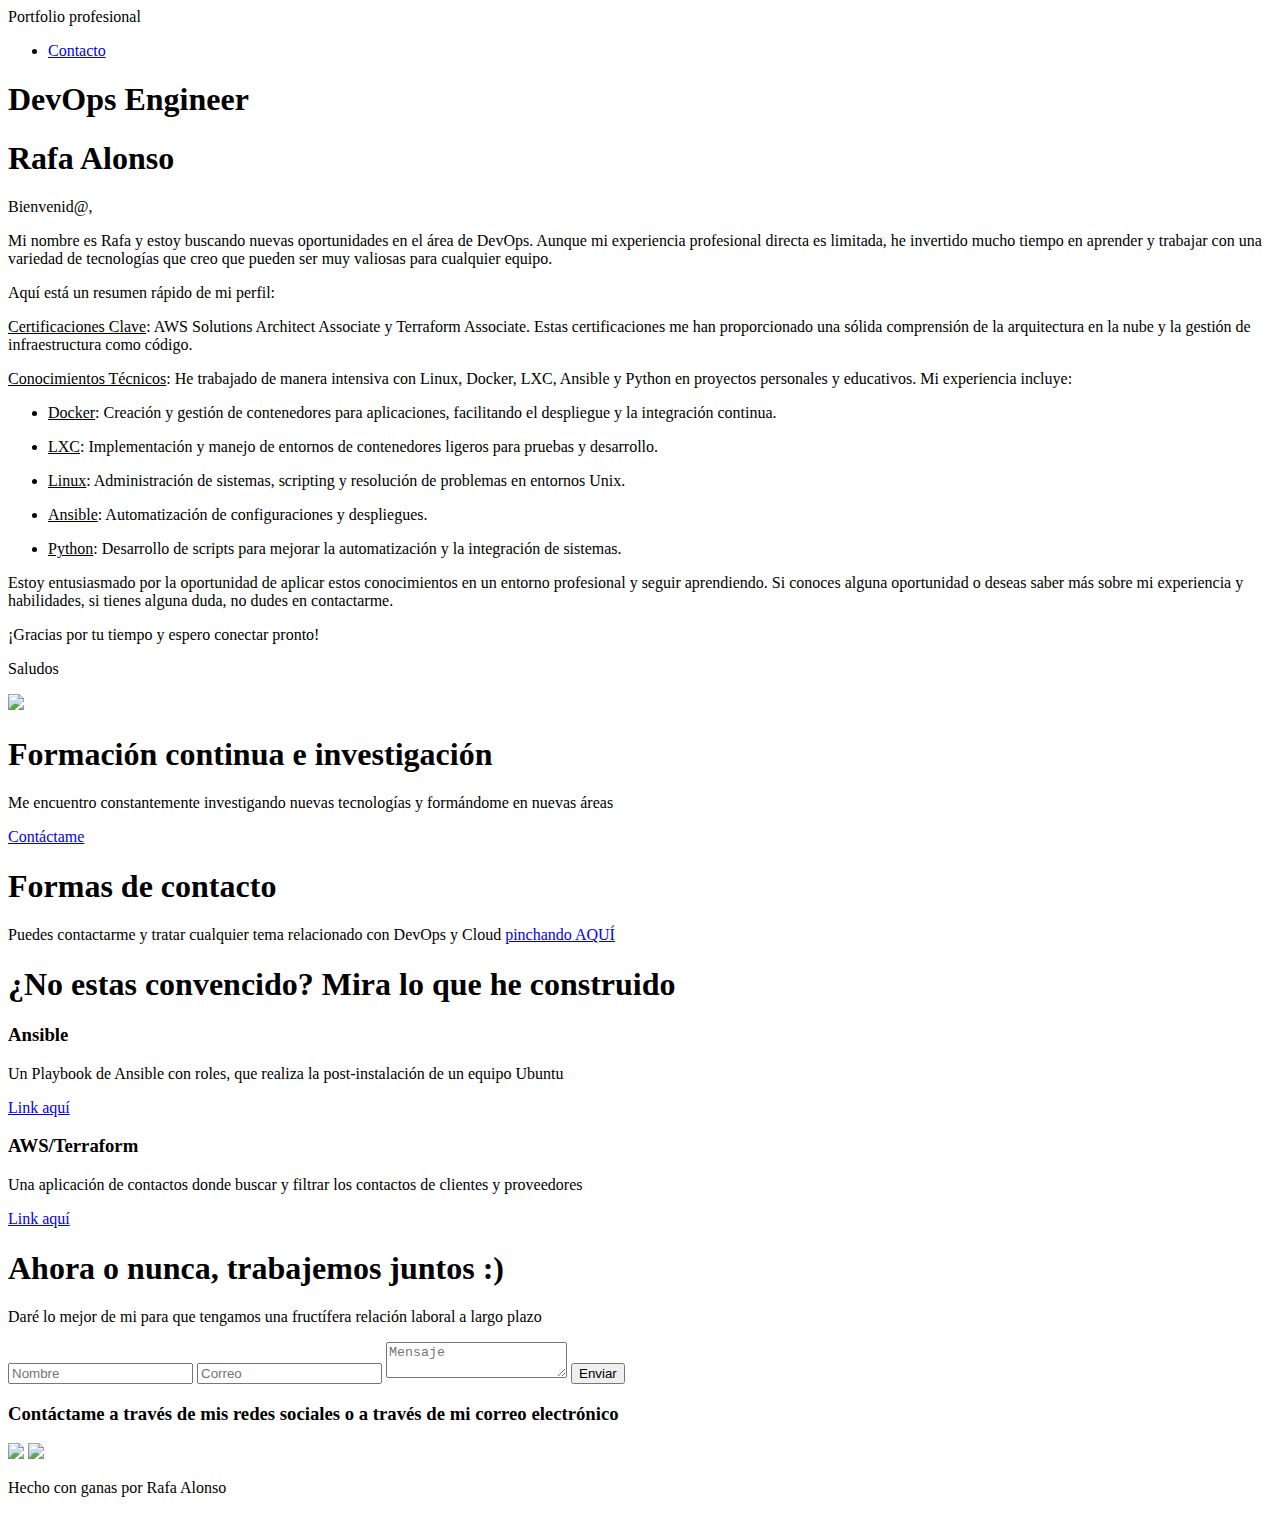
==== index.html @ a125cd04 "path change" ====
<!DOCTYPE html>
<meta charset="UTF-8">
<title> Rafa Alonso - Portfolio</title>
<link rel="stylesheet" href="./static/style.css">
<link rel="preconnect" href="https://fonts.googleapis.com">
<link rel="preconnect" href="https://fonts.gstatic.com" crossorigin>
<link href="https://fonts.googleapis.com/css2?family=Rubik:wght@400;700&display=swap" rel="stylesheet">
<link rel="preconnect" href="https://fonts.googleapis.com">
<link rel="preconnect" href="https://fonts.gstatic.com" crossorigin>
<link href="https://fonts.googleapis.com/css2?family=Rufina:wght@400;700&display=swap" rel="stylesheet">

<body>
    <header>
        <div class="logo"> Portfolio profesional</div>
        <nav>
            <ul>
                <li><a href='#contacto'>Contacto</a></li>
            </ul>
        </nav>
    </header>
    <section>
        <div class="hero">
            <div class="hero-content">
                <div class="left">
                    <h1>DevOps Engineer</h1>
                    <h1>Rafa Alonso</h1>
                    <p>Bienvenid@,</p>
                    <p class="indent">Mi nombre es Rafa y estoy buscando nuevas oportunidades en el área de DevOps.
                        Aunque mi experiencia profesional directa es limitada, he invertido mucho tiempo
                        en aprender y trabajar con una variedad de tecnologías que creo que pueden ser
                        muy valiosas para cualquier equipo.</p>
                    <p>Aquí está un resumen rápido de mi perfil:</p>
                    <p><u>Certificaciones Clave</u>: AWS Solutions Architect Associate y Terraform Associate.
                        Estas certificaciones me han proporcionado una sólida comprensión de la arquitectura
                        en la nube y la gestión de infraestructura como código.
                    <p><u>Conocimientos Técnicos</u>: He trabajado de manera intensiva con Linux, Docker, LXC, Ansible y
                        Python en proyectos personales y educativos. Mi experiencia incluye:</p>

                    <ul>
                        <li>
                            <p><u>Docker</u>: Creación y gestión de contenedores para aplicaciones, facilitando el
                                despliegue y
                                la
                                integración continua.</p>
                        </li>
                        <li>
                            <p><u>LXC</u>: Implementación y manejo de entornos de contenedores ligeros para pruebas y
                                desarrollo.</p>
                        </li>
                        <li>
                            <p><u>Linux</u>: Administración de sistemas, scripting y resolución de problemas en entornos
                                Unix.
                            </p>
                        </li>
                        <li>
                            <p><u>Ansible</u>: Automatización de configuraciones y despliegues.</p>
                        </li>
                        <li>
                            <p><u>Python</u>: Desarrollo de scripts para mejorar la automatización y la integración de
                                sistemas.</p>
                        </li>
                    </ul>
                    <p class="indent">Estoy entusiasmado por la oportunidad de aplicar estos conocimientos en un entorno
                        profesional y seguir aprendiendo. Si conoces alguna oportunidad o deseas saber más sobre mi
                        experiencia y habilidades, si tienes alguna duda, no dudes en contactarme.</p>

                    <p>¡Gracias por tu tiempo y espero conectar pronto!</p>

                    <p>Saludos</p>

                </div>
                <div class="right">
                    <img src="./static/redes.jpg" width="800px" />
                </div>
            </div>
        </div>
        <div class="center">
            <div class="content">
                <div class="row vert-pad">
                    <div class="left padded">
                        <h1> Formación continua e investigación</h1>
                        <p> Me encuentro constantemente investigando nuevas tecnologías y formándome en nuevas áreas</p>
                        <p class="hero2"><a href="#contacto" class="btn">Contáctame</a></p>
                    </div>
                    <div class="right2 padded">
                        <h1> Formas de contacto</h1>
                        <p>Puedes contactarme y tratar cualquier tema relacionado con DevOps y Cloud <a class="green"
                                href='#contacto'>pinchando AQUÍ</a></p>
                    </div>
                </div>
            </div>
        </div>
        <div class="center padded white-bg">
            <div class="content padded">
                <div class="padded">
                    <h1>¿No estas convencido? Mira lo que he construido</h1>
                </div>
                <div class="row">
                    <div class="card third">
                        <h3>Ansible</h3>
                        <p>Un Playbook de Ansible con roles, que realiza la post-instalación de un equipo Ubuntu </p>
                        <a class="green" target="_blank" href="https://www.google.com">Link aquí</a>
                    </div>
                    <div class="card third">
                        <h3>AWS/Terraform</h3>
                        <p>Una aplicación de contactos donde buscar y filtrar los contactos de clientes y proveedores
                        </p>
                        <a class="green" href="#contacto">Link aquí</a>
                    </div>
                    <!--   <div class="card third">
                        <h3>Lista de tareas</h3>
                        <p>Es una aplicación para gestionar las diferentes tareas del día a día</p>
                        <a class="green" href="#contacto">Link aquí</a>
                    </div>-->
                </div>
            </div>
        </div>
        <div class="center padded">
            <div class="content">
                <div class="row vert-pad">
                    <div class="left padded">
                        <h1>Ahora o nunca, trabajemos juntos :)</h1>
                        <p>Daré lo mejor de mi para que tengamos una fructífera relación laboral a largo plazo</p>
                    </div>
                    <div id="contacto" class="right2 padded">
                        <form class="contact-form" method="post" action="{{ url_for('mail') }}">
                            <input name="name" placeholder="Nombre" required />
                            <input name="_email" placeholder="Correo" required type='email' />
                            <textarea placeholder="Mensaje" name="mensaje" required minlength="10"></textarea>
                            <button class="btn full-width">Enviar</button>
                        </form>
                    </div>
                </div>
            </div>
        </div>
    </section>

    <div class="footer">
        <div class="center full-width">
            <div class="row">
                <h3>Contáctame a través de mis redes sociales o a través de mi correo electrónico</h3>
            </div>
        </div>

        <div class="center full-width social-links">
            <div class="row">
                <a target="_blank" href="mailto:rafa.alon84@protonmail.com&subject=Oferta%20de%20empleo"><img
                        class=" social" width=30 src="./static/instagram.jpg"></a>
                <a target="_blank" href="https://www.linkedin.com/in/rafael-alonso-sousa-542b7b24b"><img class="social"
                        width=30 src="./static/linkedin.jpg"></a>
            </div>
        </div>
        <div class="made-width">
            <div class="row">
                <p> Hecho con ganas por Rafa Alonso</p>
            </div>
        </div>
    </div>
</body>
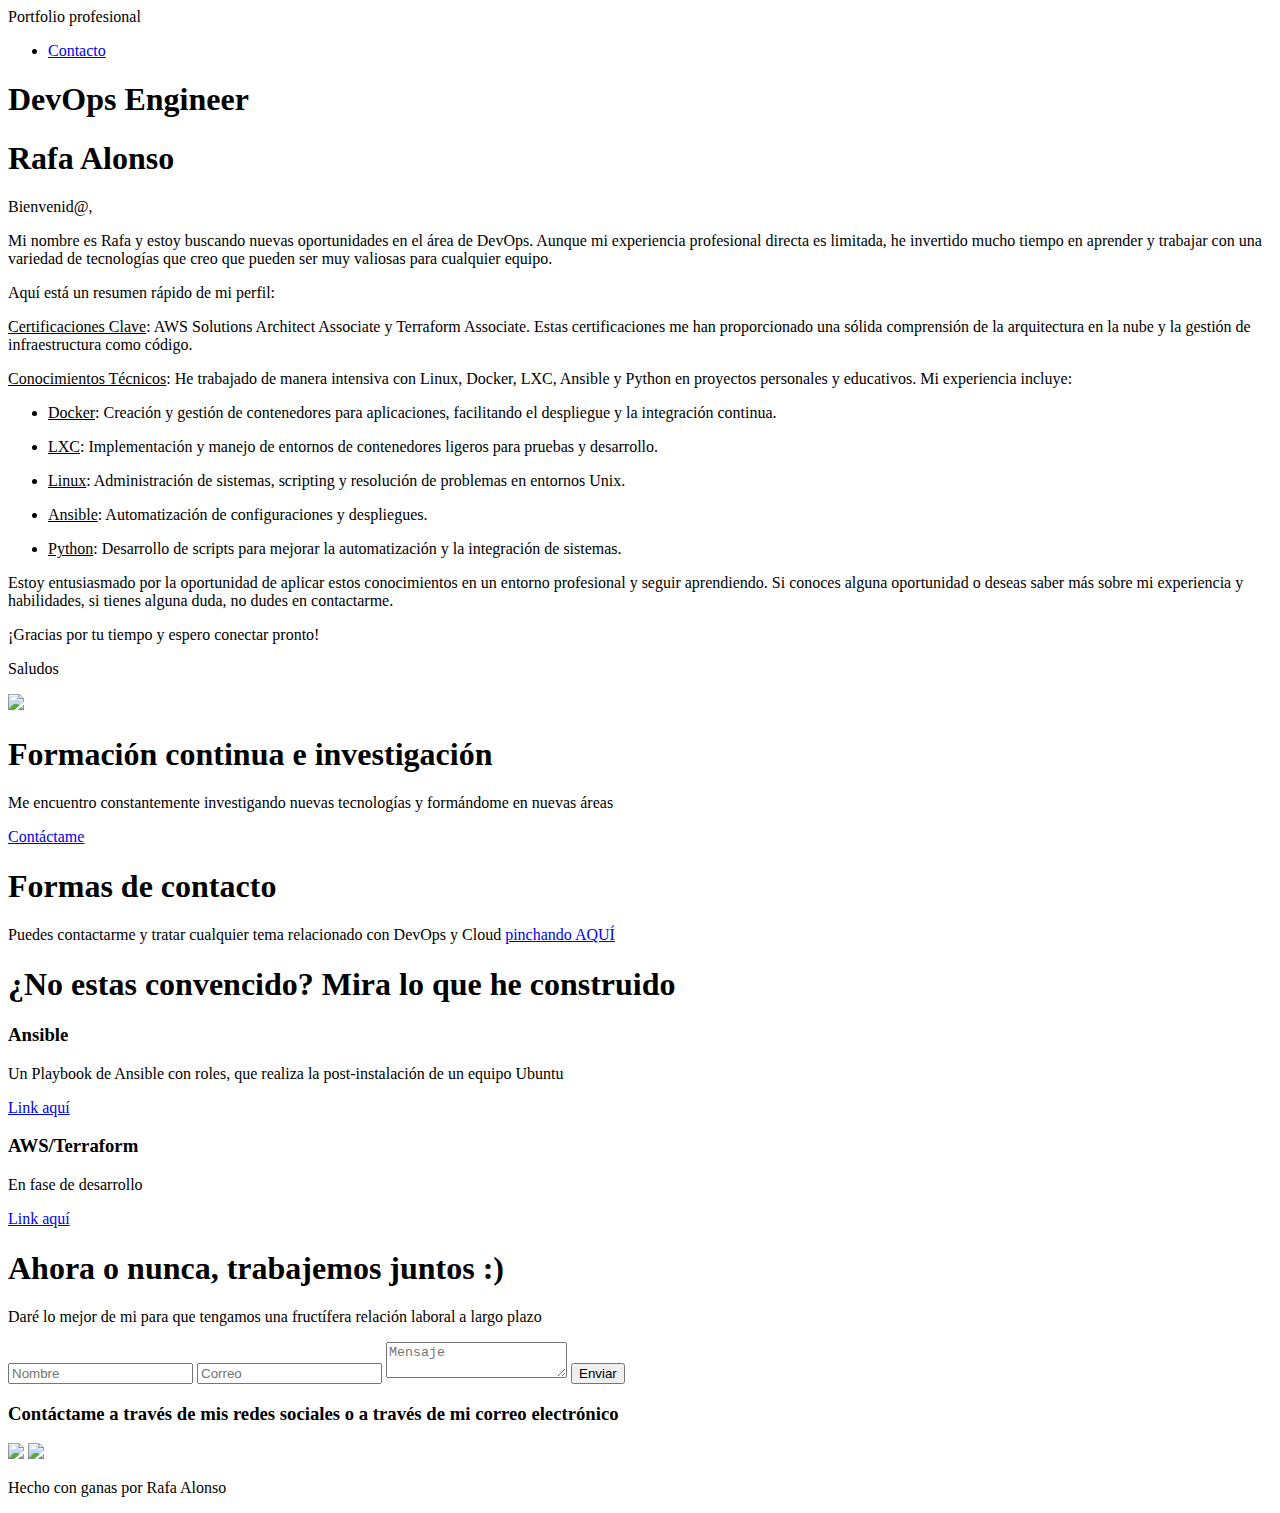
==== commit 99c37e20: "debugging form" ====
--- a/index.html
+++ b/index.html
@@ -35,7 +35,6 @@
                         en la nube y la gestión de infraestructura como código.
                     <p><u>Conocimientos Técnicos</u>: He trabajado de manera intensiva con Linux, Docker, LXC, Ansible y
                         Python en proyectos personales y educativos. Mi experiencia incluye:</p>
-
                     <ul>
                         <li>
                             <p><u>Docker</u>: Creación y gestión de contenedores para aplicaciones, facilitando el
@@ -63,11 +62,8 @@
                     <p class="indent">Estoy entusiasmado por la oportunidad de aplicar estos conocimientos en un entorno
                         profesional y seguir aprendiendo. Si conoces alguna oportunidad o deseas saber más sobre mi
                         experiencia y habilidades, si tienes alguna duda, no dudes en contactarme.</p>
-
                     <p>¡Gracias por tu tiempo y espero conectar pronto!</p>
-
                     <p>Saludos</p>
-
                 </div>
                 <div class="right">
                     <img src="./static/redes.jpg" width="800px" />
@@ -103,8 +99,7 @@
                     </div>
                     <div class="card third">
                         <h3>AWS/Terraform</h3>
-                        <p>Una aplicación de contactos donde buscar y filtrar los contactos de clientes y proveedores
-                        </p>
+                        <p>En fase de desarrollo</p>
                         <a class="green" href="#contacto">Link aquí</a>
                     </div>
                     <!--   <div class="card third">
@@ -123,13 +118,41 @@
                         <p>Daré lo mejor de mi para que tengamos una fructífera relación laboral a largo plazo</p>
                     </div>
                     <div id="contacto" class="right2 padded">
-                        <form class="contact-form" method="post" action="{{ url_for('mail') }}">
+                        <form id="contactForm" class="contact-form">
                             <input name="name" placeholder="Nombre" required />
-                            <input name="_email" placeholder="Correo" required type='email' />
-                            <textarea placeholder="Mensaje" name="mensaje" required minlength="10"></textarea>
-                            <button class="btn full-width">Enviar</button>
+                            <input name="email" placeholder="Correo" required type='email' />
+                            <textarea placeholder="Mensaje" name="message" required minlength="10"></textarea>
+                            <button type="submit" class="btn full-width">Enviar</button>
                         </form>
                     </div>
+                    <script>
+                        document.getElementById('contactForm').addEventListener('submit', function (event) {
+                            event.preventDefault(); // Prevenir el envío por defecto del formulario
+
+                            const formData = new FormData(this);
+                            const jsonData = {};
+                            formData.forEach((value, key) => {
+                                jsonData[key] = value;
+                            });
+
+                            fetch('https://mail.rafa-alon84.workers.dev', { // URL del Worker
+                                method: 'POST',
+                                headers: {
+                                    'Content-Type': 'application/json',
+                                },
+                                body: JSON.stringify(jsonData),
+                            })
+                                .then(response => response.json())
+                                .then(result => {
+                                    console.log('Éxito:', result);
+                                    alert('Mensaje enviado con éxito!');
+                                })
+                                .catch(error => {
+                                    console.log('Error:', error);
+                                    alert('Ocurrió un error al enviar el mensaje.');
+                                });
+                        });
+                    </script>
                 </div>
             </div>
         </div>
@@ -144,8 +167,7 @@
 
         <div class="center full-width social-links">
             <div class="row">
-                <a target="_blank" href="mailto:rafa.alon84@protonmail.com&subject=Oferta%20de%20empleo"><img
-                        class=" social" width=30 src="./static/instagram.jpg"></a>
+                <a target="_blank" href="#contacto"><img class=" social" width=30 src="./static/instagram.jpg"></a>
                 <a target="_blank" href="https://www.linkedin.com/in/rafael-alonso-sousa-542b7b24b"><img class="social"
                         width=30 src="./static/linkedin.jpg"></a>
             </div>
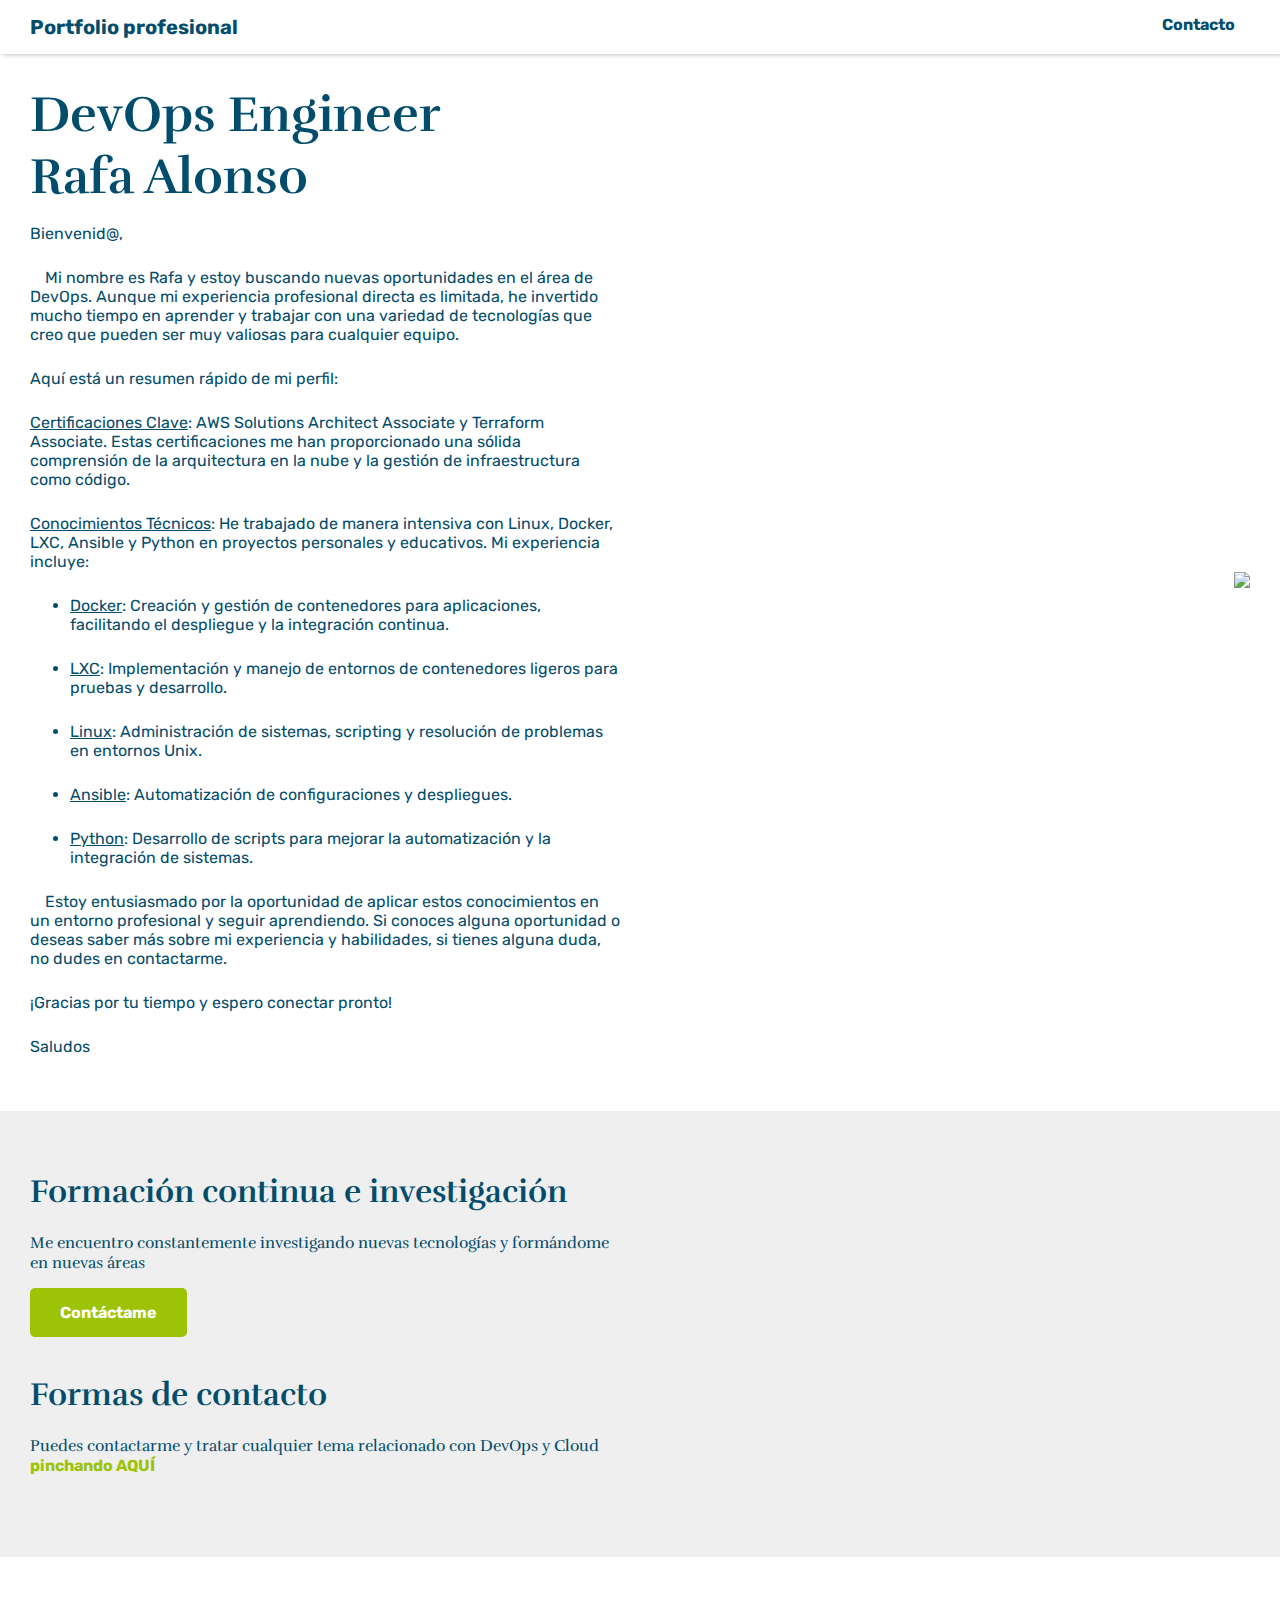
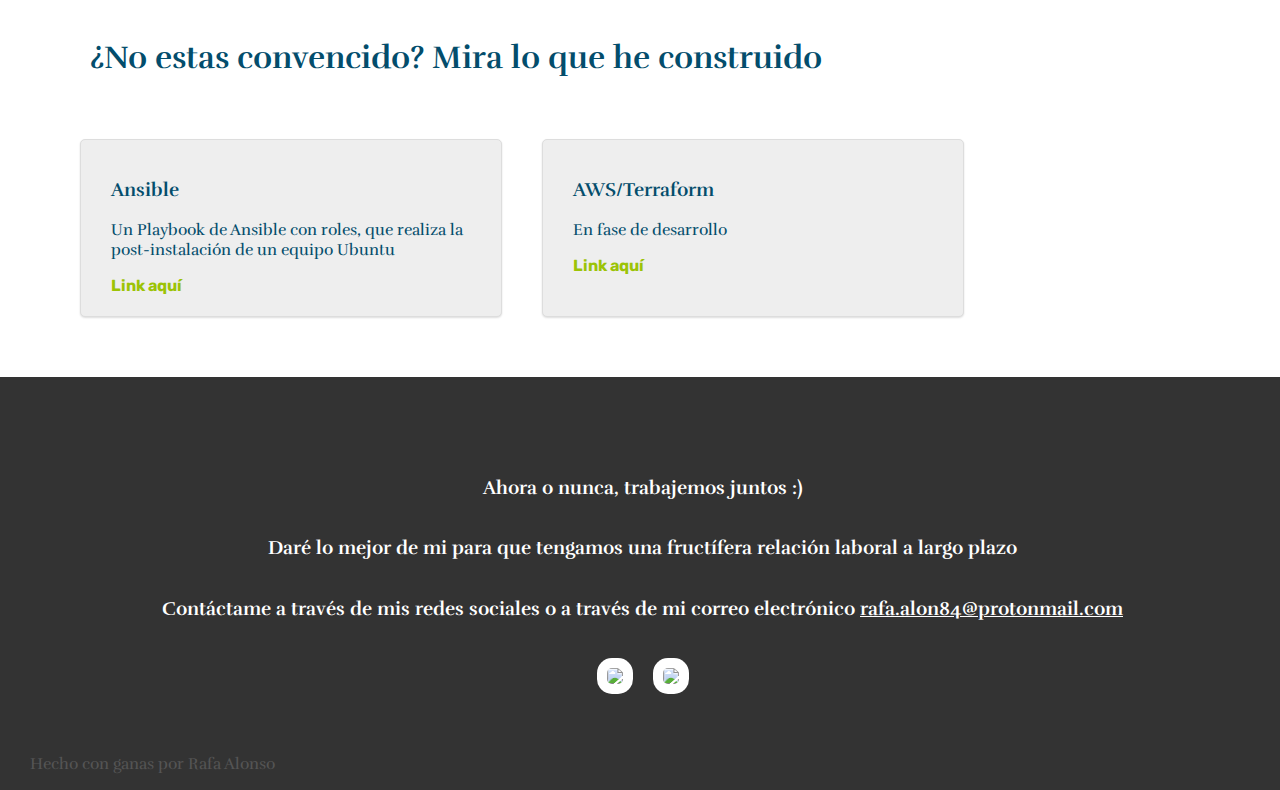
==== commit 74701236: "responsive v.1.3" ====
--- a/index.html
+++ b/index.html
@@ -1,5 +1,6 @@
 <!DOCTYPE html>
 <meta charset="UTF-8">
+<meta name="viewport" content="width=device-width, initial-scale=1.0">
 <title> Rafa Alonso - Portfolio</title>
 <link rel="stylesheet" href="./static/style.css">
 <link rel="preconnect" href="https://fonts.googleapis.com">
@@ -71,7 +72,7 @@
             </div>
         </div>
         <div class="center">
-            <div class="content">
+            <div class="hero-content">
                 <div class="row vert-pad">
                     <div class="left padded">
                         <h1> Formación continua e investigación</h1>
@@ -95,12 +96,12 @@
                     <div class="card third">
                         <h3>Ansible</h3>
                         <p>Un Playbook de Ansible con roles, que realiza la post-instalación de un equipo Ubuntu </p>
-                        <a class="green" target="_blank" href="https://www.google.com">Link aquí</a>
+                        <a class="green" target="_blank">Link aquí</a>
                     </div>
                     <div class="card third">
                         <h3>AWS/Terraform</h3>
                         <p>En fase de desarrollo</p>
-                        <a class="green" href="#contacto">Link aquí</a>
+                        <a class="green">Link aquí</a>
                     </div>
                     <!--   <div class="card third">
                         <h3>Lista de tareas</h3>
@@ -110,64 +111,30 @@
                 </div>
             </div>
         </div>
-        <div class="center padded">
-            <div class="content">
-                <div class="row vert-pad">
-                    <div class="left padded">
-                        <h1>Ahora o nunca, trabajemos juntos :)</h1>
-                        <p>Daré lo mejor de mi para que tengamos una fructífera relación laboral a largo plazo</p>
-                    </div>
-                    <div id="contacto" class="right2 padded">
-                        <form id="contactForm" class="contact-form">
-                            <input name="name" placeholder="Nombre" required />
-                            <input name="email" placeholder="Correo" required type='email' />
-                            <textarea placeholder="Mensaje" name="message" required minlength="10"></textarea>
-                            <button type="submit" class="btn full-width">Enviar</button>
-                        </form>
-                    </div>
-                    <script>
-                        document.getElementById('contactForm').addEventListener('submit', function (event) {
-                            event.preventDefault(); // Prevenir el envío por defecto del formulario
-
-                            const formData = new FormData(this);
-                            const jsonData = {};
-                            formData.forEach((value, key) => {
-                                jsonData[key] = value;
-                            });
-
-                            fetch('https://mail.rafa-alon84.workers.dev', { // URL del Worker
-                                method: 'POST',
-                                headers: {
-                                    'Content-Type': 'application/json',
-                                },
-                                body: JSON.stringify(jsonData),
-                            })
-                                .then(response => response.json())
-                                .then(result => {
-                                    console.log('Éxito:', result);
-                                    alert('Mensaje enviado con éxito!');
-                                })
-                                .catch(error => {
-                                    console.log('Error:', error);
-                                    alert('Ocurrió un error al enviar el mensaje.');
-                                });
-                        });
-                    </script>
-                </div>
-            </div>
-        </div>
     </section>
 
     <div class="footer">
         <div class="center full-width">
             <div class="row">
-                <h3>Contáctame a través de mis redes sociales o a través de mi correo electrónico</h3>
+                <h3>Ahora o nunca, trabajemos juntos :)</h3>
             </div>
         </div>
-
+        <div class="center full-width">
+            <div class="row">
+                <h3>Daré lo mejor de mi para que tengamos una fructífera relación laboral a largo plazo</h3>
+            </div>
+        </div>
+        <div class="center full-width">
+            <div class="row">
+                <h3>Contáctame a través de mis redes sociales o a través de mi correo electrónico
+                    <u>rafa.alon84@protonmail.com</u>
+                </h3>
+            </div>
+        </div>
         <div class="center full-width social-links">
-            <div class="row">
-                <a target="_blank" href="#contacto"><img class=" social" width=30 src="./static/instagram.jpg"></a>
+            <div class="row" id="contacto">
+                <a target="_blank" href="https://github.com/rafAlon84"><img class="social" width=30
+                        src="./static/github2.png"></a>
                 <a target="_blank" href="https://www.linkedin.com/in/rafael-alonso-sousa-542b7b24b"><img class="social"
                         width=30 src="./static/linkedin.jpg"></a>
             </div>
--- a/static/style.css
+++ b/static/style.css
@@ -0,0 +1,288 @@
+/* General Styles */
+html {
+    font-family: 'Rufina', sans-serif;
+}
+
+body {
+    background-color: #efefef;
+    margin: 0;
+    color: #034d6c;
+}
+
+a {
+    transition: color 0.3s ease;
+    font-family: 'Rubik', sans-serif;
+    color: #034d6c;
+    text-decoration: none;
+    font-weight: 700;
+}
+
+a:hover {
+    color: #9cc306;
+}
+
+/* Header Styles */
+header {
+    display: flex;
+    justify-content: space-between;
+    background-color: #fff;
+    box-shadow: 3px 0px 5px #aaa;
+    padding: 15px 30px;
+    position: relative;
+    z-index: 2;
+}
+
+header .logo {
+    font-size: 20px;
+    font-family: 'Rubik', sans-serif;
+    display: flex;
+    align-items: center;
+    font-weight: 700;
+}
+
+nav ul {
+    list-style-type: none;
+    padding: 0;
+    margin: 0;
+}
+
+nav ul li {
+    display: inline-block;
+}
+
+nav ul li a {
+    padding: 0px 15px;
+}
+
+/* Hero Section */
+.hero {
+    background-color: #fff;
+    padding: 20px;
+    justify-content: center;
+    position: relative;
+    z-index: 1;
+    display: flex;
+    flex-direction: column;
+    /* Default to column layout for mobile */
+}
+
+.hero .hero-content {
+    width: 100%;
+    max-width: 1300px;
+    display: flex;
+    /* Default to column layout for mobile */
+    align-items: center;
+    /* Center content horizontally */
+    text-align: center;
+    /* Center text */
+}
+
+.left,
+.right {
+    width: 100%;
+    /* Full width for mobile */
+    padding: 10px;
+    box-sizing: border-box;
+}
+
+.right img {
+    max-width: 100%;
+    /* Responsive image */
+    height: auto;
+    /* Maintain aspect ratio */
+}
+
+/* Media Queries */
+@media only screen and (min-width: 480px) {
+    .hero {
+        flex-direction: row;
+        /* Row layout for desktop */
+        align-items: flex-start;
+        /* Align items to the start */
+    }
+
+    .left,
+    .right {
+        width: 50%;
+        /* Half-width for text and image */
+        padding: 10px;
+    }
+
+    .right {
+        margin-left: 20px;
+        /* Space between text and image */
+        text-align: right;
+        /* Right-align image */
+    }
+
+    .left {
+        text-align: left;
+        /* Left-align text */
+    }
+}
+
+@media only screen and (max-width: 768px) {
+    .hero .hero-content {
+        flex-direction: column;
+        /* Column layout for mobile */
+    }
+
+    .right {
+        margin-top: 20px;
+        /* Space between text and image */
+        text-align: center;
+        /* Center image */
+    }
+}
+
+/* Other Styles */
+.hero h1 {
+    font-family: 'Rufina', sans-serif;
+    font-size: 50px;
+    font-weight: 700;
+    margin-bottom: 0;
+    margin-top: 0;
+}
+
+.hero p {
+    font-family: 'Rubik', sans-serif;
+    margin-bottom: 25px;
+}
+
+.hero2 {
+    margin-top: 30px;
+}
+
+.right2 {
+    width: 600px;
+    align-self: center;
+    position: relative;
+    bottom: 25px;
+}
+
+.btn {
+    transition: 0.5s ease;
+    background-color: #9cc306;
+    color: #fff;
+    border: none;
+    padding: 15px 30px;
+    border-radius: 5px;
+}
+
+.btn:hover {
+    background-color: #596f04;
+}
+
+a.btn {
+    color: #fff;
+}
+
+.center {
+    display: flex;
+    justify-content: center;
+}
+
+.content {
+    width: 1200px;
+}
+
+.row {
+    display: flex;
+    flex-direction: row;
+    flex-wrap: wrap;
+}
+
+.padded {
+    padding: 20px 30px;
+}
+
+.vert-pad {
+    padding: 20px 0;
+}
+
+.green {
+    transition: 0.5s ease;
+    color: #9cc306;
+}
+
+.green:hover {
+    color: #596f04;
+    text-decoration: underline;
+}
+
+.card {
+    transition: 0.3s ease;
+    background-color: #eee;
+    box-shadow: 0px 1px 2px #ddd;
+    border: solid 1px #ddd;
+    border-radius: 5px;
+    padding: 20px 30px;
+}
+
+.card:hover {
+    transform: scale(1.1);
+}
+
+.third {
+    width: 360px;
+    margin: 20px;
+}
+
+.contact-form input {
+    font-family: 'Rubik', sans-serif;
+    border: none;
+    height: 30px;
+    padding: 5px 10px;
+    margin-bottom: 15px;
+    border-radius: 5px;
+    width: calc(100% - 15px);
+}
+
+.contact-form textarea {
+    font-family: 'Rubik', sans-serif;
+    border: none;
+    height: 100px;
+    padding: 15px 10px;
+    border-radius: 5px;
+    resize: none;
+    width: calc(100% - 15px);
+    margin-bottom: 15px;
+}
+
+.full-width {
+    width: calc(100% + 5px);
+}
+
+.footer {
+    padding: 80px 0px 0px 0px;
+    background-color: #333;
+    color: #fff;
+}
+
+.social-links {
+    margin-top: 20px;
+    margin-bottom: 40px;
+}
+
+.social-links a {
+    margin: 0px 10px;
+}
+
+.social {
+    background-color: #fff;
+    padding: 10px;
+    border-radius: 15px;
+}
+
+.made-width {
+    padding: 0px 30px;
+    color: #555;
+}
+
+.white-bg {
+    background-color: #fff;
+}
+
+.indent {
+    text-indent: 15px;
+}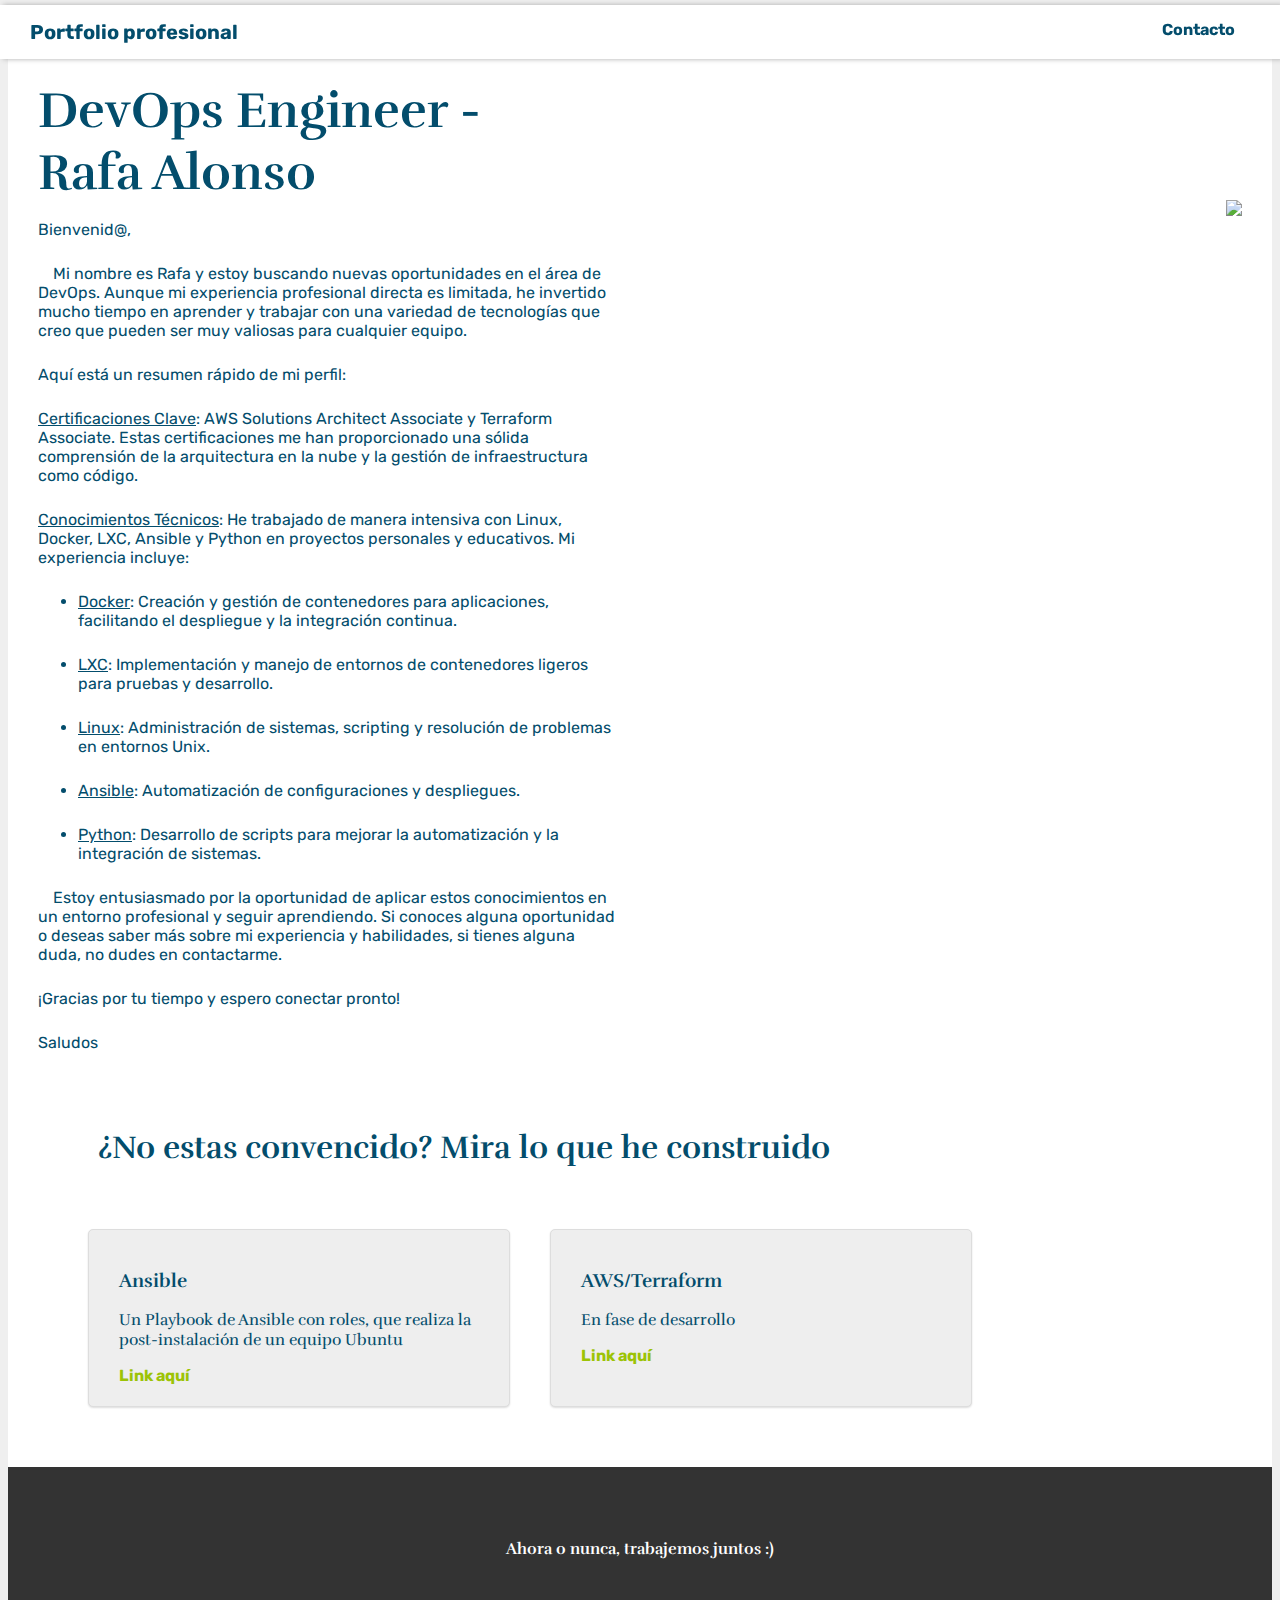
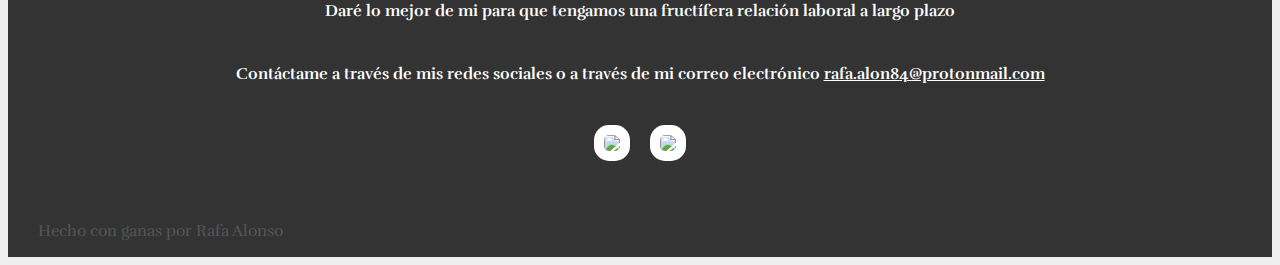
==== commit d18f67d6: "update style" ====
--- a/index.html
+++ b/index.html
@@ -20,10 +20,10 @@
         </nav>
     </header>
     <section>
-        <div class="hero">
+        <div class="center hero">
             <div class="hero-content">
                 <div class="left">
-                    <h1>DevOps Engineer</h1>
+                    <h1>DevOps Engineer -</h1>
                     <h1>Rafa Alonso</h1>
                     <p>Bienvenid@,</p>
                     <p class="indent">Mi nombre es Rafa y estoy buscando nuevas oportunidades en el área de DevOps.
@@ -66,27 +66,13 @@
                     <p>¡Gracias por tu tiempo y espero conectar pronto!</p>
                     <p>Saludos</p>
                 </div>
+
                 <div class="right">
                     <img src="./static/redes.jpg" width="800px" />
                 </div>
             </div>
         </div>
-        <div class="center">
-            <div class="hero-content">
-                <div class="row vert-pad">
-                    <div class="left padded">
-                        <h1> Formación continua e investigación</h1>
-                        <p> Me encuentro constantemente investigando nuevas tecnologías y formándome en nuevas áreas</p>
-                        <p class="hero2"><a href="#contacto" class="btn">Contáctame</a></p>
-                    </div>
-                    <div class="right2 padded">
-                        <h1> Formas de contacto</h1>
-                        <p>Puedes contactarme y tratar cualquier tema relacionado con DevOps y Cloud <a class="green"
-                                href='#contacto'>pinchando AQUÍ</a></p>
-                    </div>
-                </div>
-            </div>
-        </div>
+
         <div class="center padded white-bg">
             <div class="content padded">
                 <div class="padded">
@@ -96,39 +82,34 @@
                     <div class="card third">
                         <h3>Ansible</h3>
                         <p>Un Playbook de Ansible con roles, que realiza la post-instalación de un equipo Ubuntu </p>
-                        <a class="green" target="_blank">Link aquí</a>
+                        <a class="green" target="_self" href="error.html">Link aquí</a>
                     </div>
-                    <div class="card third">
+                    <div class=" card third">
                         <h3>AWS/Terraform</h3>
                         <p>En fase de desarrollo</p>
-                        <a class="green">Link aquí</a>
+                        <a class="green" target="_self" href="error.html">Link aquí</a>
                     </div>
-                    <!--   <div class="card third">
-                        <h3>Lista de tareas</h3>
-                        <p>Es una aplicación para gestionar las diferentes tareas del día a día</p>
-                        <a class="green" href="#contacto">Link aquí</a>
-                    </div>-->
                 </div>
             </div>
         </div>
     </section>
 
     <div class="footer">
-        <div class="center full-width">
+        <div class="center full-width centered-text">
             <div class="row">
-                <h3>Ahora o nunca, trabajemos juntos :)</h3>
+                <h4>Ahora o nunca, trabajemos juntos :)</h4>
             </div>
         </div>
-        <div class="center full-width">
+        <div class="center full-width centered-text">
             <div class="row">
-                <h3>Daré lo mejor de mi para que tengamos una fructífera relación laboral a largo plazo</h3>
+                <h4>Daré lo mejor de mi para que tengamos una fructífera relación laboral a largo plazo</h4>
             </div>
         </div>
-        <div class="center full-width">
+        <div class="center full-width centered-text">
             <div class="row">
-                <h3>Contáctame a través de mis redes sociales o a través de mi correo electrónico
+                <h4>Contáctame a través de mis redes sociales o a través de mi correo electrónico
                     <u>rafa.alon84@protonmail.com</u>
-                </h3>
+                </h4>
             </div>
         </div>
         <div class="center full-width social-links">
--- a/static/style.css
+++ b/static/style.css
@@ -1,11 +1,10 @@
-/* General Styles */
 html {
     font-family: 'Rufina', sans-serif;
 }
 
 body {
     background-color: #efefef;
-    margin: 0;
+    margin-top: 50px;
     color: #034d6c;
 }
 
@@ -21,15 +20,18 @@
     color: #9cc306;
 }
 
-/* Header Styles */
 header {
     display: flex;
     justify-content: space-between;
     background-color: #fff;
     box-shadow: 3px 0px 5px #aaa;
     padding: 15px 30px;
-    position: relative;
-    z-index: 2;
+    position: fixed;
+    top: 5px;
+    left: 0;
+    width: 100%;
+    box-sizing: border-box;
+    z-index: 1000;
 }
 
 header .logo {
@@ -42,6 +44,7 @@
 
 nav ul {
     list-style-type: none;
+    font-size: 16px;
     padding: 0;
     margin: 0;
 }
@@ -54,88 +57,103 @@
     padding: 0px 15px;
 }
 
-/* Hero Section */
 .hero {
     background-color: #fff;
-    padding: 20px;
-    justify-content: center;
+    padding: 20px 20px;
+    display: flex;
+    flex-direction: column;
+    align-items: center;
     position: relative;
     z-index: 1;
+}
+
+.hero .hero-content {
+    width: 100%;
+    max-width: 1300px;
     display: flex;
     flex-direction: column;
-    /* Default to column layout for mobile */
-}
-
-.hero .hero-content {
-    width: 100%;
-    max-width: 1300px;
-    display: flex;
-    /* Default to column layout for mobile */
     align-items: center;
-    /* Center content horizontally */
-    text-align: center;
-    /* Center text */
 }
 
 .left,
 .right {
     width: 100%;
-    /* Full width for mobile */
     padding: 10px;
     box-sizing: border-box;
 }
 
 .right img {
     max-width: 100%;
-    /* Responsive image */
     height: auto;
-    /* Maintain aspect ratio */
-}
-
-/* Media Queries */
-@media only screen and (min-width: 480px) {
+}
+
+@media only screen and (min-width: 769px) {
+
+    /* Formato pantalla grande */
     .hero {
         flex-direction: row;
-        /* Row layout for desktop */
         align-items: flex-start;
-        /* Align items to the start */
+    }
+
+    .hero .hero-content {
+        flex-direction: row;
+        align-items: flex-start;
     }
 
     .left,
     .right {
         width: 50%;
-        /* Half-width for text and image */
-        padding: 10px;
     }
 
     .right {
         margin-left: 20px;
-        /* Space between text and image */
         text-align: right;
-        /* Right-align image */
+        margin-top: 120px;
     }
 
     .left {
         text-align: left;
-        /* Left-align text */
     }
 }
 
 @media only screen and (max-width: 768px) {
+
+    /* Formato móvil */
     .hero .hero-content {
         flex-direction: column;
-        /* Column layout for mobile */
+        align-items: center;
     }
 
     .right {
         margin-top: 20px;
-        /* Space between text and image */
         text-align: center;
-        /* Center image */
-    }
-}
-
-/* Other Styles */
+    }
+
+    .centered-text {
+        text-align: center;
+        /* Centra el texto en móviles */
+        padding-top: 20px;
+        /* Aplica la sangría en móviles */
+    }
+
+    .centered-text h4 {
+        margin: 0 auto;
+        /* Asegura que los títulos estén centrados */
+        max-width: 90%;
+        /* Controla el ancho del texto en móviles */
+        line-height: 1.5;
+        /* Mejora la legibilidad */
+    }
+
+    .construction-container h1 {
+        font-size: 1.5em;
+    }
+
+    .construction-container p {
+        font-size: 0.9em;
+    }
+}
+
 .hero h1 {
     font-family: 'Rufina', sans-serif;
     font-size: 50px;
@@ -151,13 +169,6 @@
 
 .hero2 {
     margin-top: 30px;
-}
-
-.right2 {
-    width: 600px;
-    align-self: center;
-    position: relative;
-    bottom: 25px;
 }
 
 .btn {
@@ -183,7 +194,8 @@
 }
 
 .content {
-    width: 1200px;
+    width: 100%;
+    max-width: 1200px;
 }
 
 .row {
@@ -193,7 +205,7 @@
 }
 
 .padded {
-    padding: 20px 30px;
+    padding: 0px 30px 20px;
 }
 
 .vert-pad {
@@ -224,10 +236,12 @@
 }
 
 .third {
-    width: 360px;
+    width: 100%;
+    max-width: 360px;
     margin: 20px;
 }
 
+/*
 .contact-form input {
     font-family: 'Rubik', sans-serif;
     border: none;
@@ -247,14 +261,14 @@
     resize: none;
     width: calc(100% - 15px);
     margin-bottom: 15px;
-}
+}*/
 
 .full-width {
-    width: calc(100% + 5px);
+    width: 100%;
 }
 
 .footer {
-    padding: 80px 0px 0px 0px;
+    padding: 50px 0 0;
     background-color: #333;
     color: #fff;
 }
@@ -265,17 +279,22 @@
 }
 
 .social-links a {
-    margin: 0px 10px;
+    margin: 0 10px;
 }
 
 .social {
+    transition: 0.3s ease;
     background-color: #fff;
     padding: 10px;
     border-radius: 15px;
 }
 
+.social:hover {
+    transform: scale(1.1);
+}
+
 .made-width {
-    padding: 0px 30px;
+    padding: 0 30px;
     color: #555;
 }
 
@@ -285,4 +304,26 @@
 
 .indent {
     text-indent: 15px;
+}
+
+.construction-container {
+    text-align: center;
+    padding: 20px;
+}
+
+.construction-container img {
+    max-width: 100%;
+    height: auto;
+}
+
+.construction-container h1 {
+    margin-top: 20px;
+    font-size: 2em;
+    color: #333;
+}
+
+.construction-container p {
+    margin-top: 10px;
+    font-size: 1em;
+    color: #555;
 }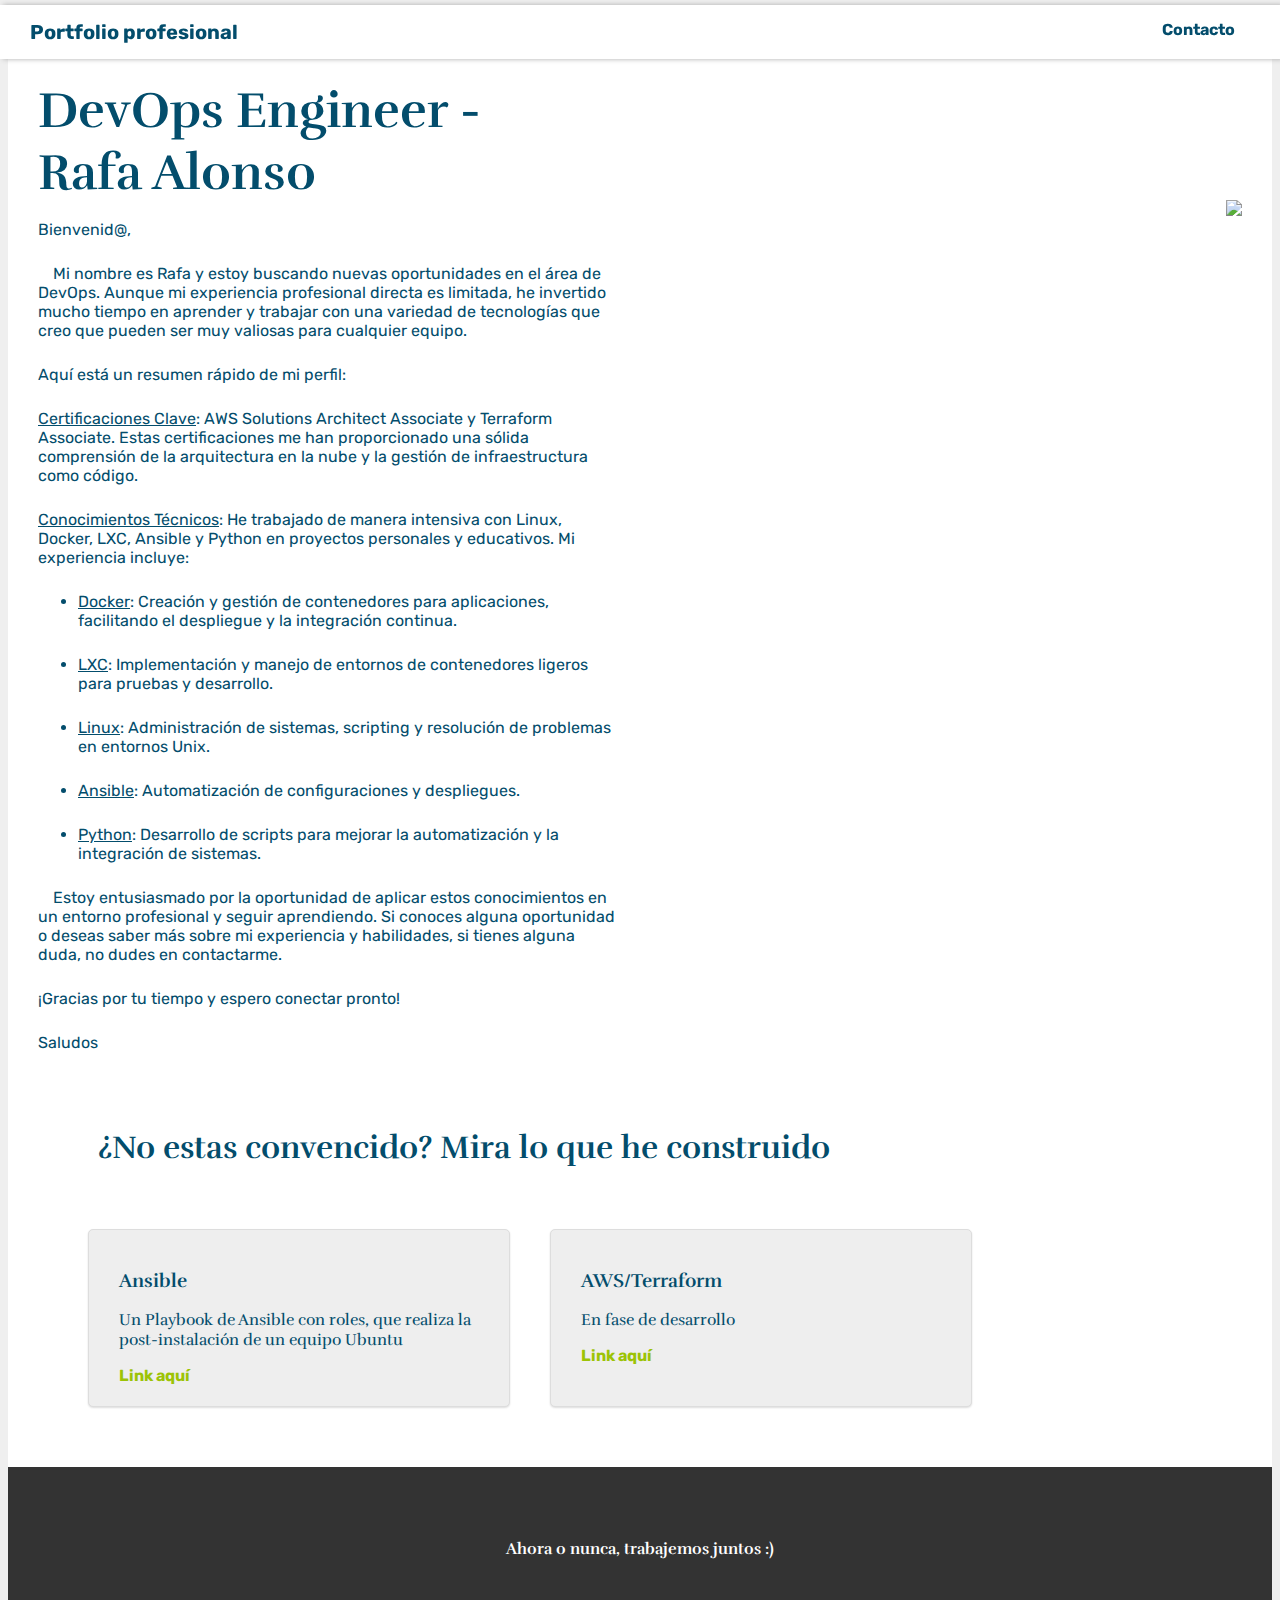
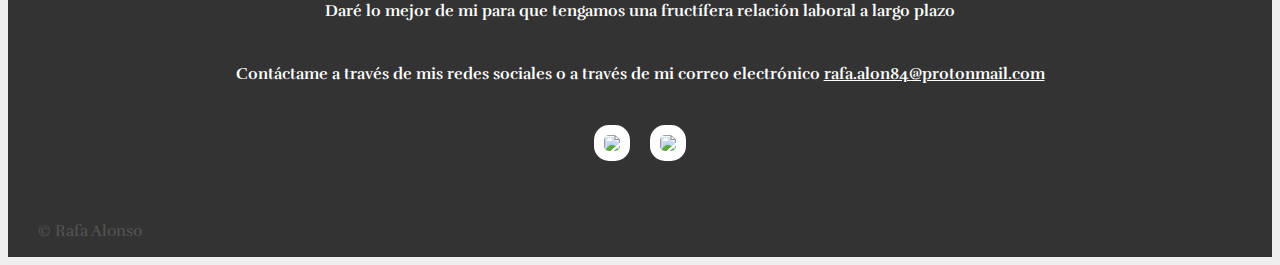
==== commit c4a156bb: "update style v.1.1" ====
--- a/index.html
+++ b/index.html
@@ -122,7 +122,7 @@
         </div>
         <div class="made-width">
             <div class="row">
-                <p> Hecho con ganas por Rafa Alonso</p>
+                <p> &copy; Rafa Alonso</p>
             </div>
         </div>
     </div>
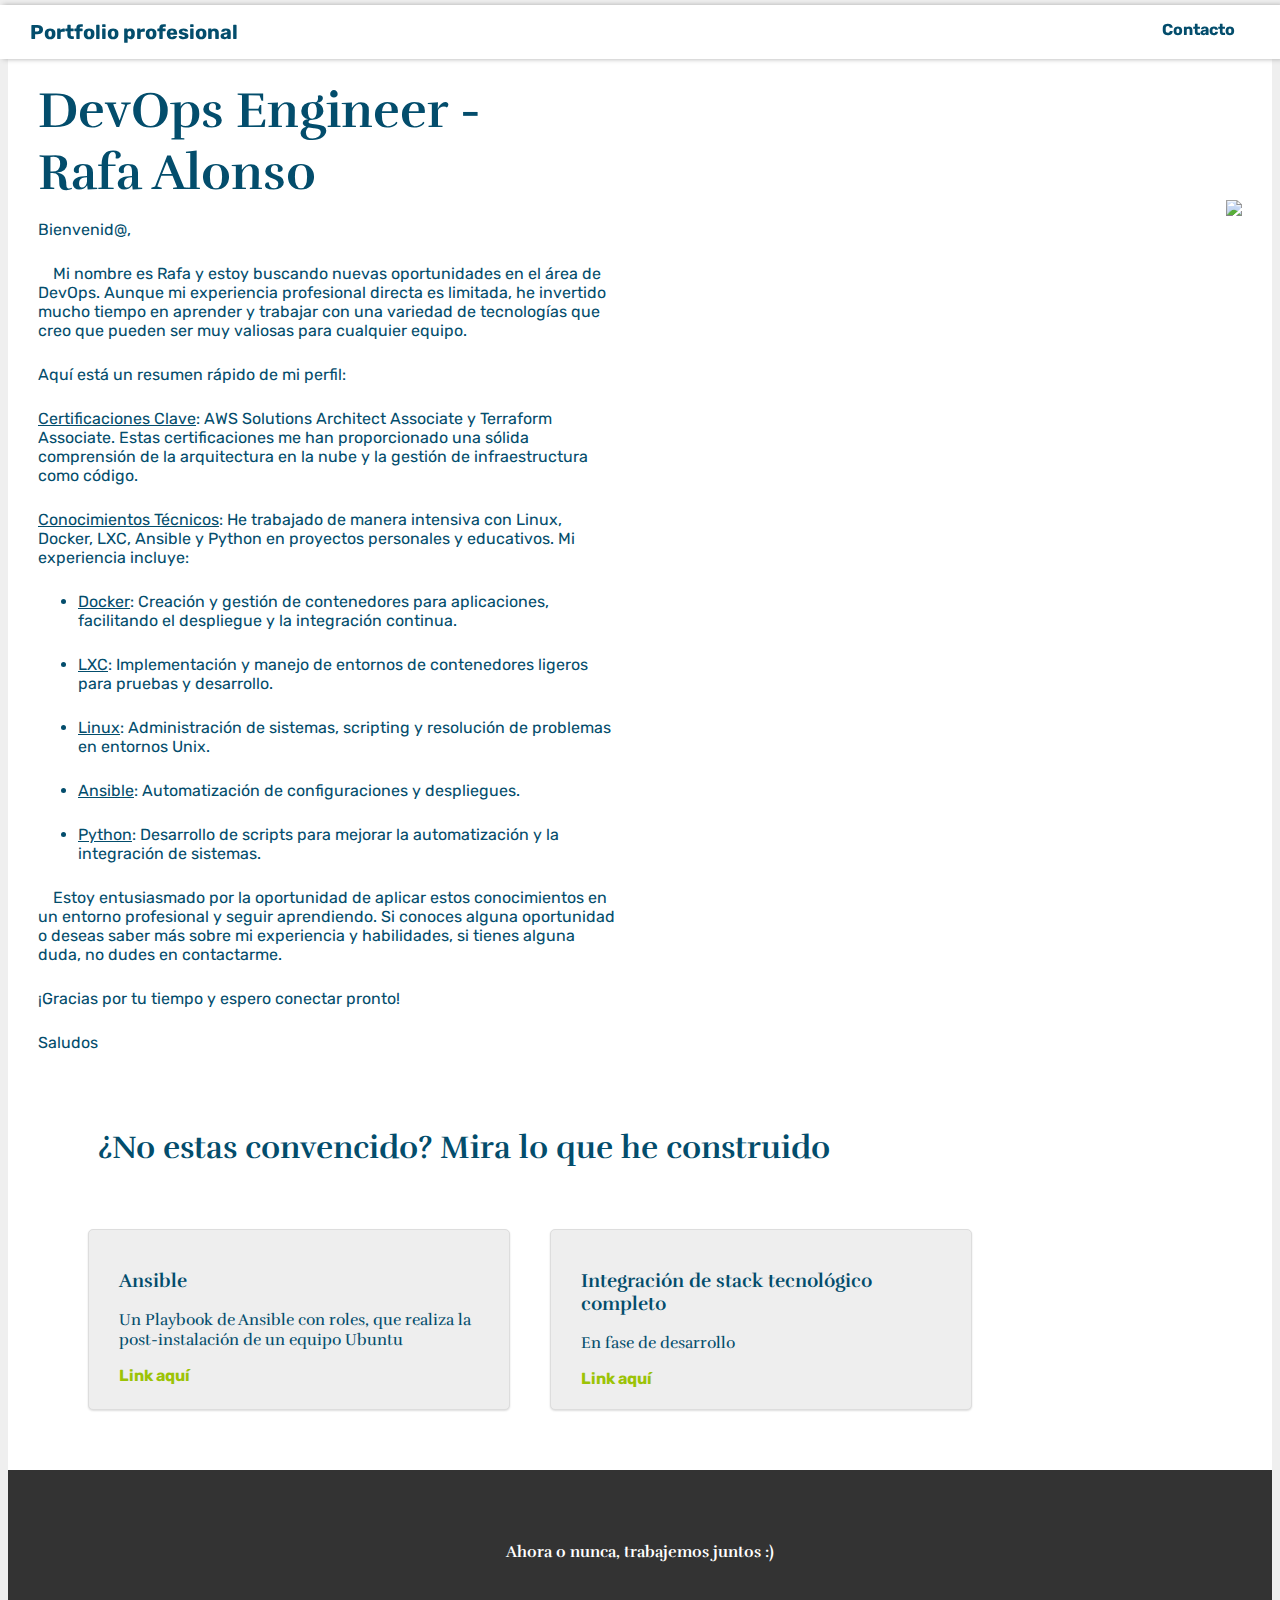
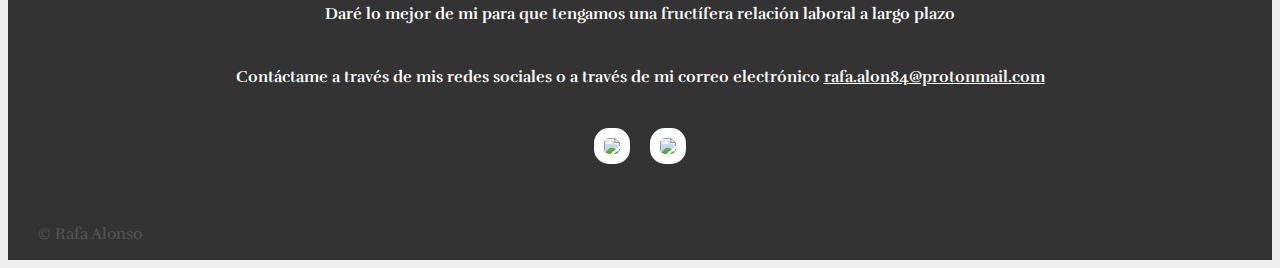
==== commit d51ee291: "update linkdin url" ====
--- a/index.html
+++ b/index.html
@@ -82,12 +82,13 @@
                     <div class="card third">
                         <h3>Ansible</h3>
                         <p>Un Playbook de Ansible con roles, que realiza la post-instalación de un equipo Ubuntu </p>
-                        <a class="green" target="_self" href="error.html">Link aquí</a>
+                        <a class="green" target="_self" href="https://github.com/rafAlon84/ansible_post_install">Link
+                            aquí</a>
                     </div>
                     <div class=" card third">
-                        <h3>AWS/Terraform</h3>
+                        <h3>Integración de stack tecnológico completo</h3>
                         <p>En fase de desarrollo</p>
-                        <a class="green" target="_self" href="error.html">Link aquí</a>
+                        <a class="green" target="_self" href="https://github.com/rafAlon84/devops_project">Link aquí</a>
                     </div>
                 </div>
             </div>
@@ -116,8 +117,8 @@
             <div class="row" id="contacto">
                 <a target="_blank" href="https://github.com/rafAlon84"><img class="social" width=30
                         src="./static/github2.png"></a>
-                <a target="_blank" href="https://www.linkedin.com/in/rafael-alonso-sousa-542b7b24b"><img class="social"
-                        width=30 src="./static/linkedin.jpg"></a>
+                <a target="_blank" href="https://www.linkedin.com/in/rafael-a-542b7b24b"><img class="social" width=30
+                        src="./static/linkedin.jpg"></a>
             </div>
         </div>
         <div class="made-width">
